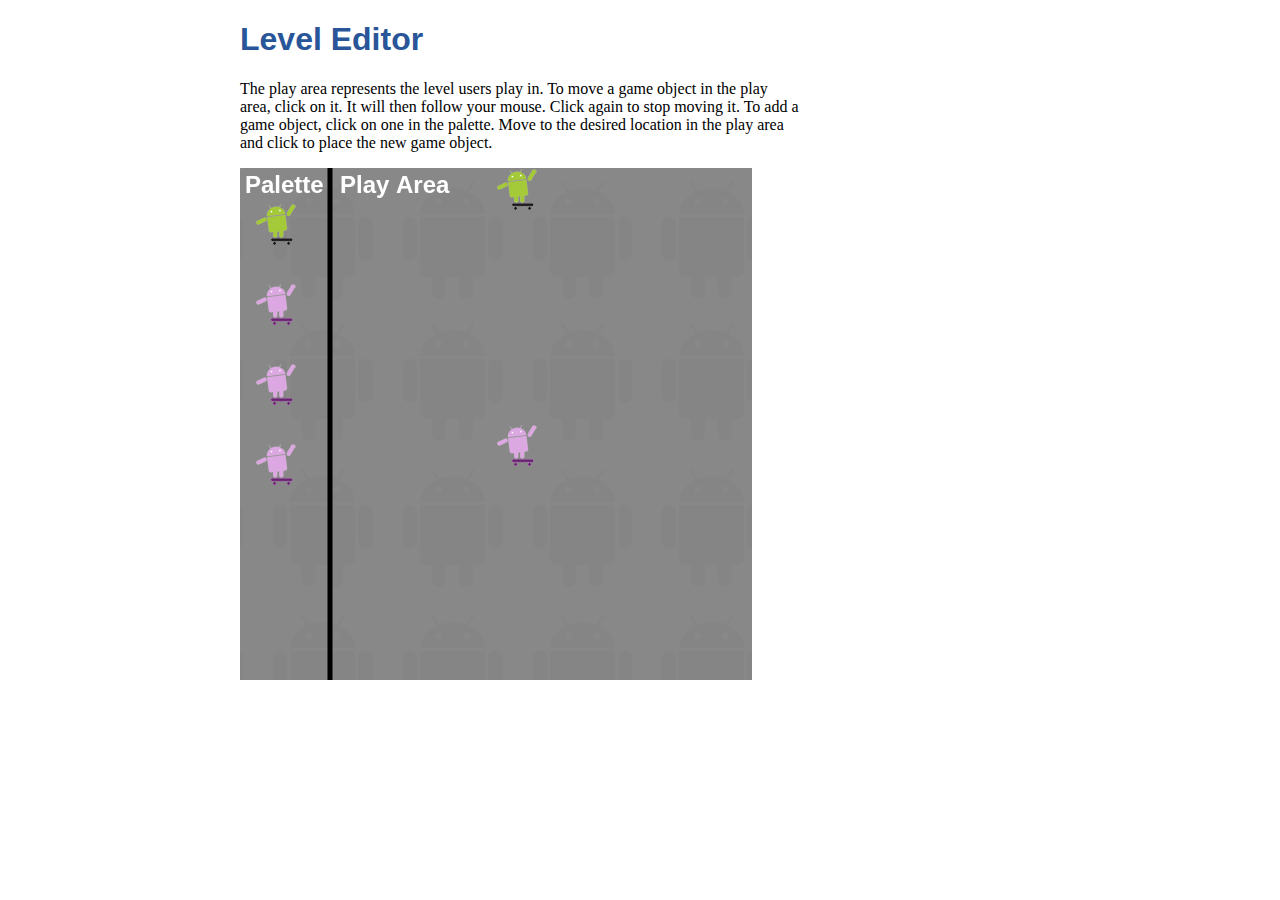
==== SevenWonders/level_editor/index.html @ eb71f7b6 "Instructions." ====
<!DOCTYPE html>
<html>
	<head>
		<meta http-equiv="Content-Type" content="text/html;charset=utf-8" />
		<title>Level Editor</title>
		<link type="text/css" rel="stylesheet" href="style.css">
		<script type="text/javascript" src="script.js"></script>
	</head>
	<body onload="handleLoad()">
		<header>
			<h1>
				Level Editor
			</h1>
		</header>
		<article>
				<p>
					The play area represents the level users play in.
					To move a game object in the play area, click on it.
					It will then follow your mouse. Click again to stop moving it.
					To add a game object, click on one in the palette.
					Move to the desired location in the play area and click to place
					the new game object.
				</p>
				<p>
					<canvas id="gameCanvas" width="512" height="512"
						onmousemove="handleMouseMove(event)" onclick="handleClick(event)"
						onmouseover="handleMouseOver(event)" onmouseout="handleMouseOut(event)" >
					</canvas>
				</p>
		</article>
	</body>
</html>
---- SevenWonders/level_editor/style.css ----
h1, h2 {
	color: #295599;
}

h1 {
	font: bold xx-large sans-serif;
}

h2 {
	font: bold x-large sans-serif;
}

body {
	margin-left: auto;
	margin-right: auto;
	width: 800px;
}

p, blockquote {
	max-width: 35em;
}

#gameImages {
	display: none;
}

#gameStatus {
	text-align: center;
	width: 512px;
	font: bold x-large sans-serif;
}
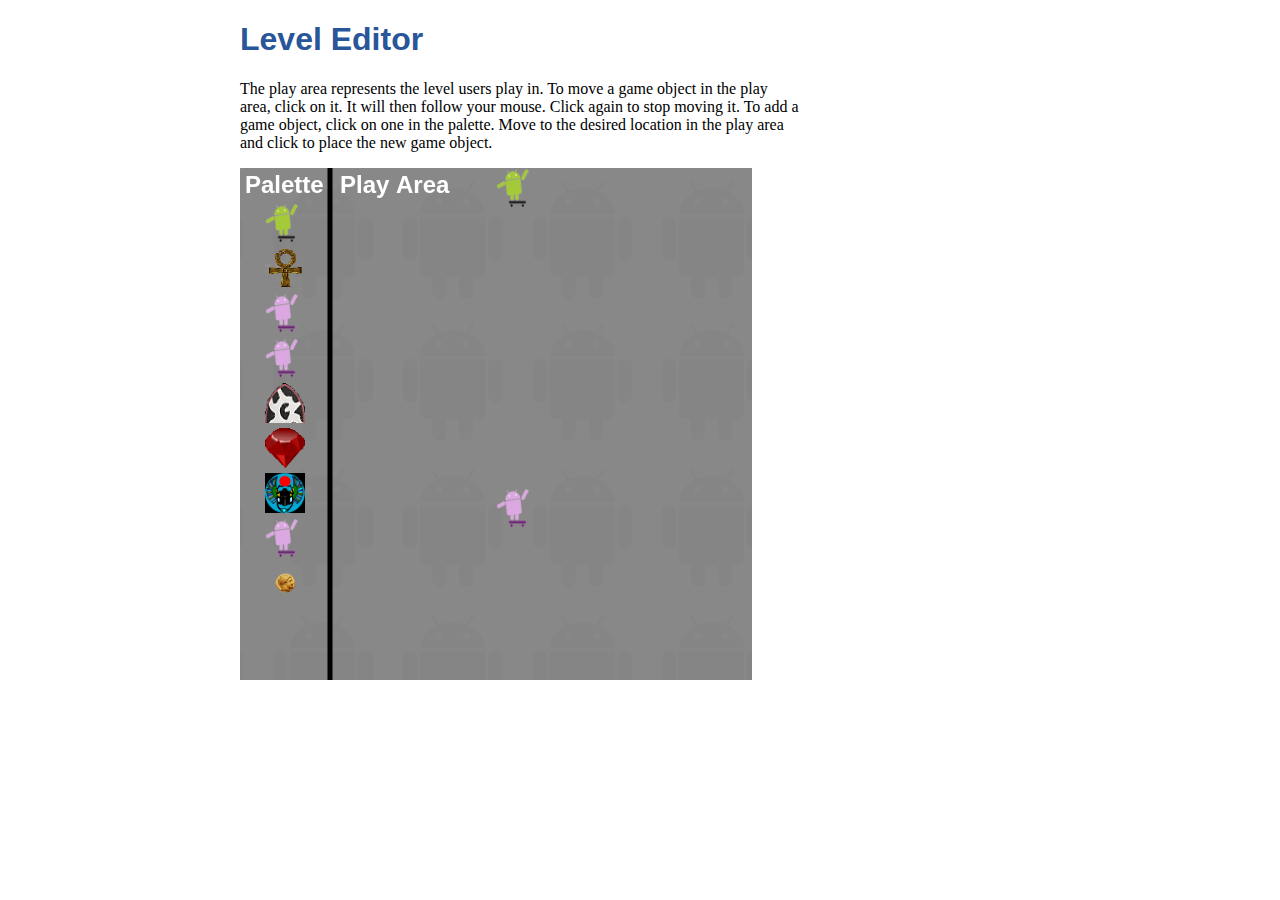
==== commit ebc71211: "Constrain sizes." ====
--- a/SevenWonders/level_editor/index.html
+++ b/SevenWonders/level_editor/index.html
@@ -22,7 +22,7 @@
 					the new game object.
 				</p>
 				<p>
-					<canvas id="gameCanvas" width="512" height="512"
+					<canvas id="gameCanvas" width="512" height="640"
 						onmousemove="handleMouseMove(event)" onclick="handleClick(event)"
 						onmouseover="handleMouseOver(event)" onmouseout="handleMouseOut(event)" >
 					</canvas>
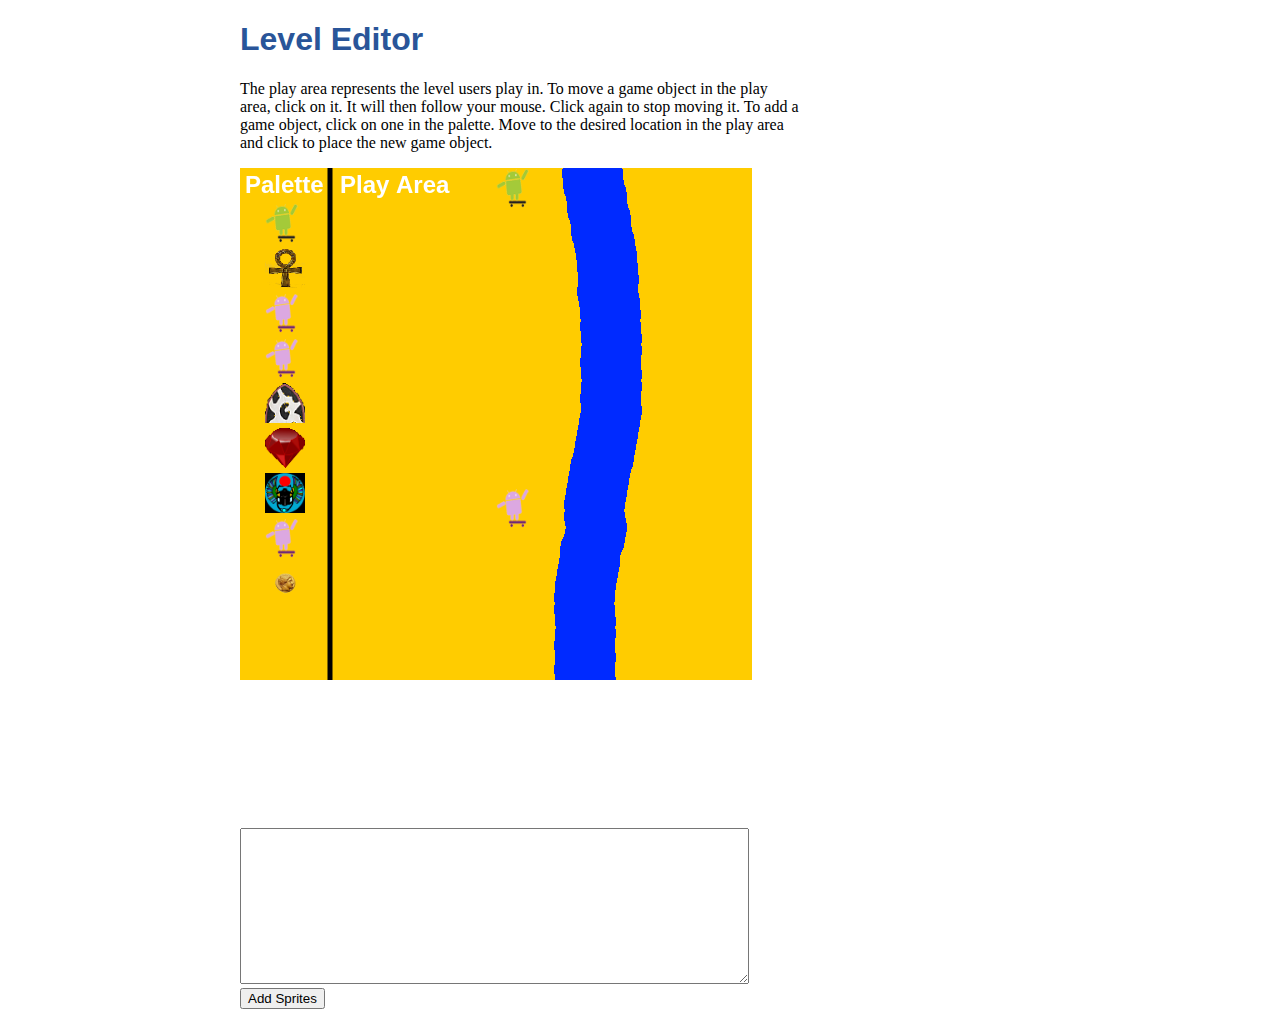
==== commit b055ba6b: "Crude start of sprite parsing from text." ====
--- a/SevenWonders/level_editor/index.html
+++ b/SevenWonders/level_editor/index.html
@@ -27,6 +27,12 @@
 						onmouseover="handleMouseOver(event)" onmouseout="handleMouseOut(event)" >
 					</canvas>
 				</p>
+				<p>
+					<form action="javascript:parseObjects(theObjects.value);" method="get">
+ 					<textarea id="theObjects" rows="10" cols="61"></textarea> <br/>
+					<input type="submit" value="Add Sprites" />
+					</form>
+				</p>
 		</article>
 	</body>
 </html>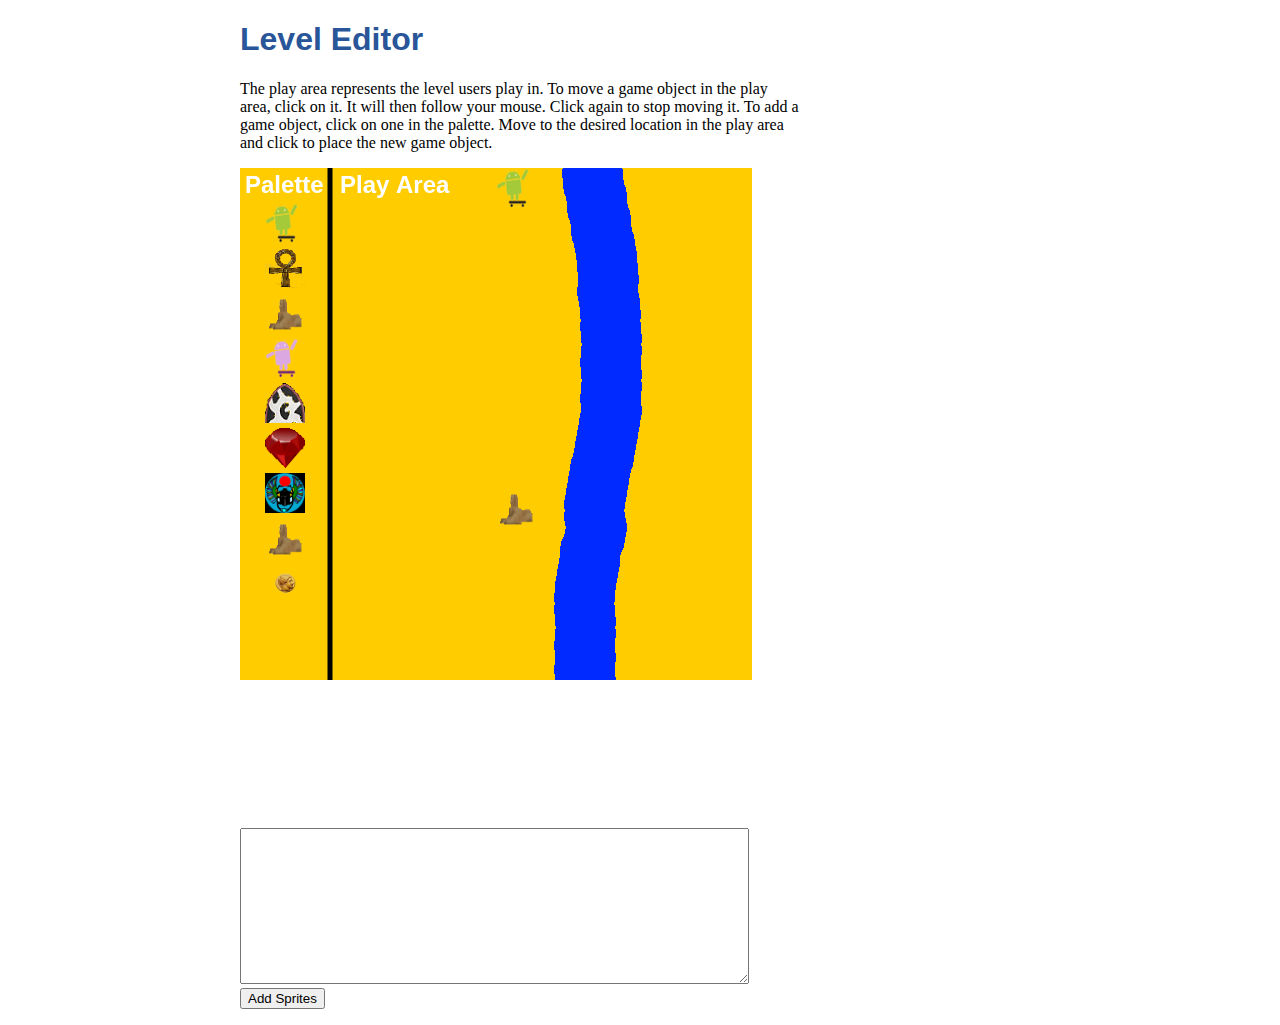
==== commit 8df7c479: "Redraw after adding sprites from Java code. Parse Java code." ====
--- a/SevenWonders/level_editor/index.html
+++ b/SevenWonders/level_editor/index.html
@@ -28,7 +28,7 @@
 					</canvas>
 				</p>
 				<p>
-					<form action="javascript:parseObjects(theObjects.value);" method="get">
+					<form action="javascript:parseObjects();" method="get">
  					<textarea id="theObjects" rows="10" cols="61"></textarea> <br/>
 					<input type="submit" value="Add Sprites" />
 					</form>
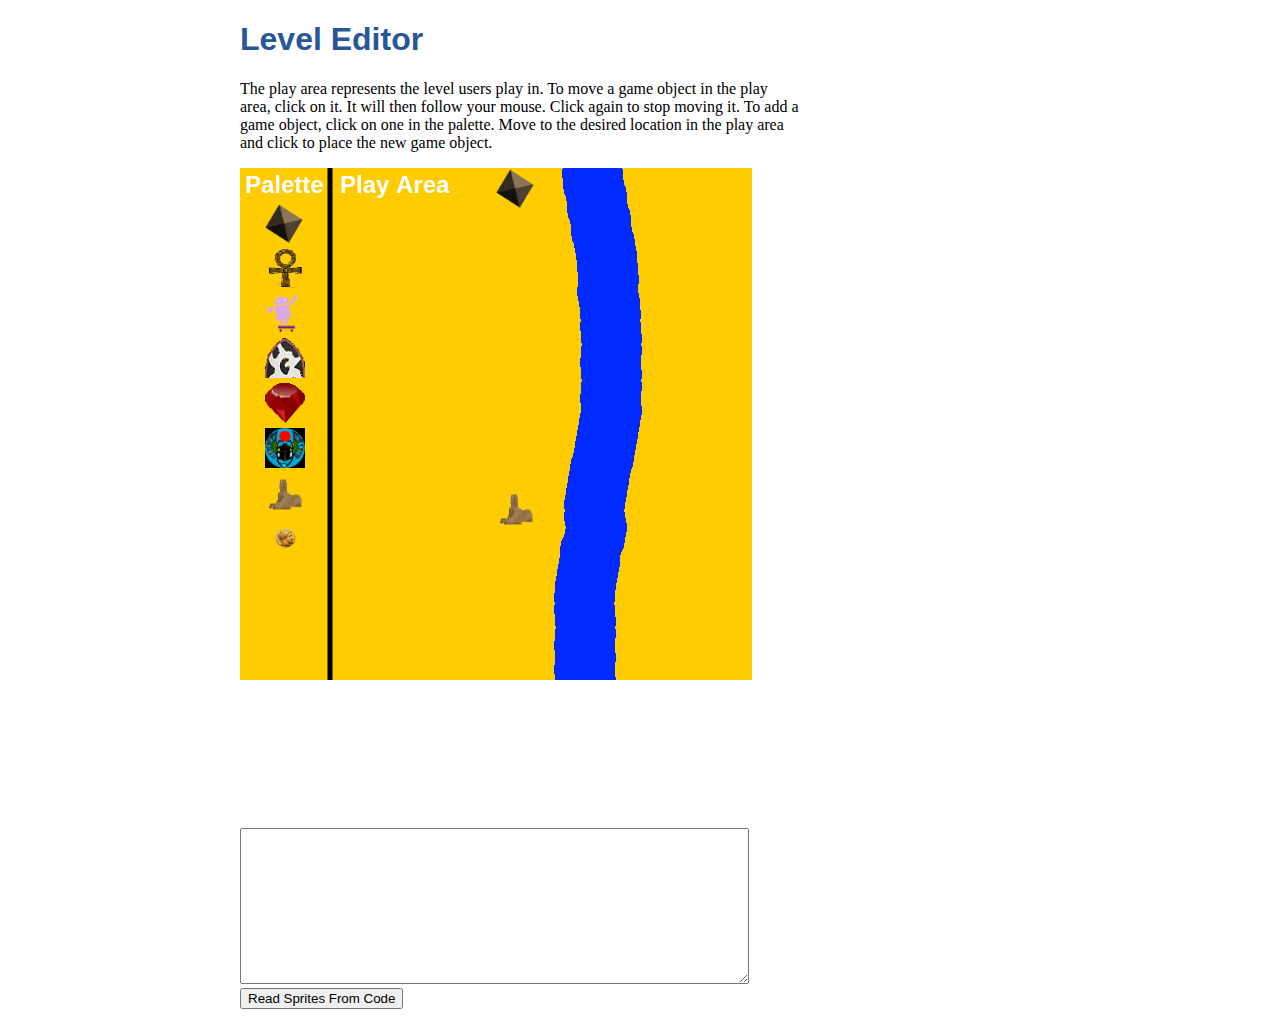
==== commit 26b9eb1c: "Code cleanup: constants, etc." ====
--- a/SevenWonders/level_editor/index.html
+++ b/SevenWonders/level_editor/index.html
@@ -30,7 +30,7 @@
 				<p>
 					<form action="javascript:parseObjects();" method="get">
  					<textarea id="theObjects" rows="10" cols="61"></textarea> <br/>
-					<input type="submit" value="Add Sprites" />
+					<input type="submit" value="Read Sprites From Code" />
 					</form>
 				</p>
 		</article>
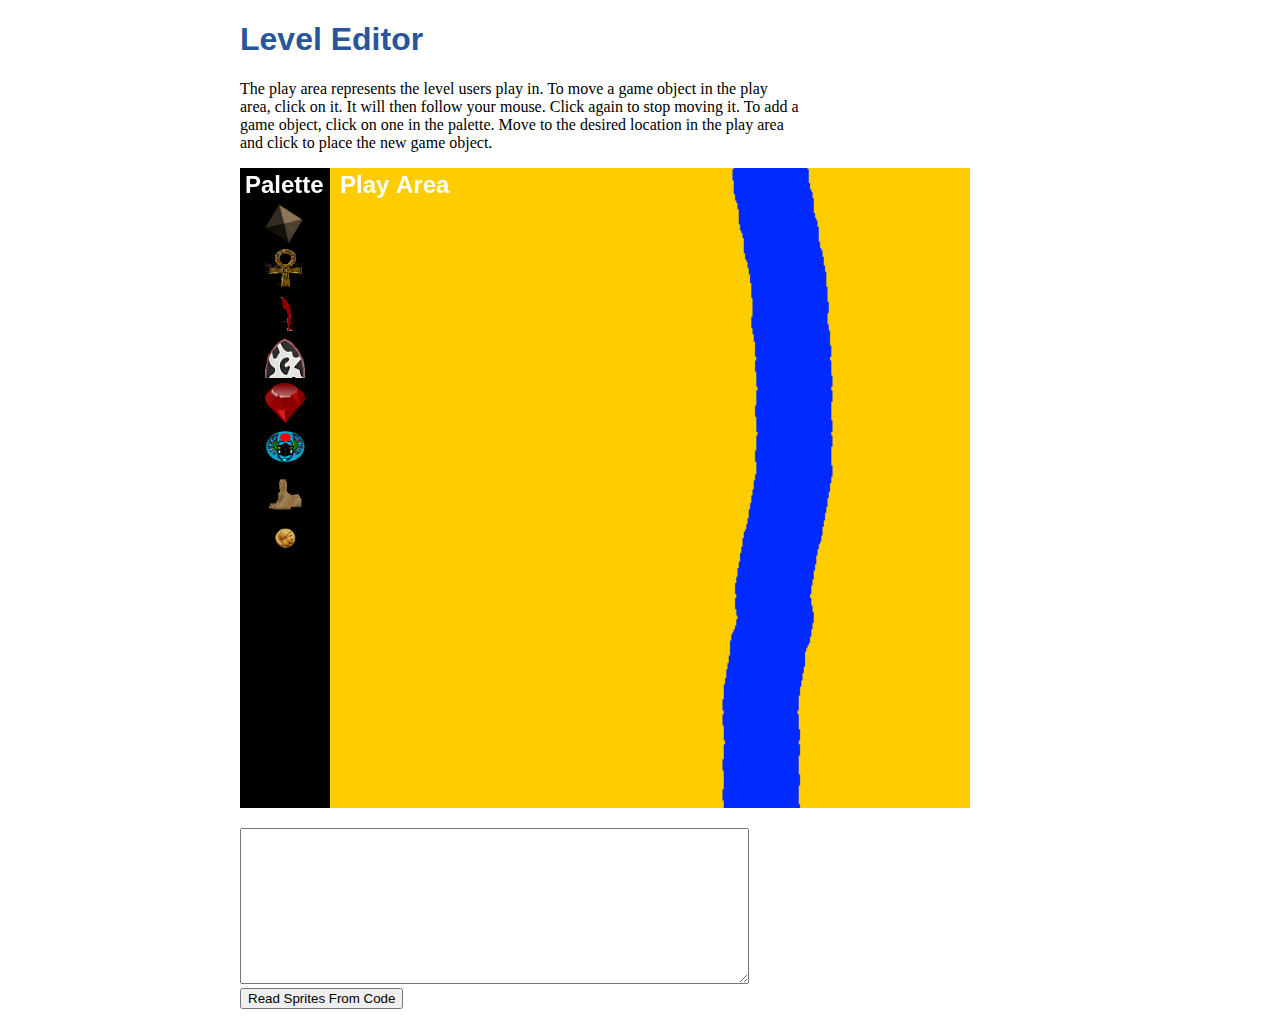
==== commit 808282a5: "Visual cleanup: background not drawn in palette, etc." ====
--- a/SevenWonders/level_editor/index.html
+++ b/SevenWonders/level_editor/index.html
@@ -22,7 +22,7 @@
 					the new game object.
 				</p>
 				<p>
-					<canvas id="gameCanvas" width="512" height="640"
+					<canvas id="gameCanvas" width="730" height="640"
 						onmousemove="handleMouseMove(event)" onclick="handleClick(event)"
 						onmouseover="handleMouseOver(event)" onmouseout="handleMouseOut(event)" >
 					</canvas>
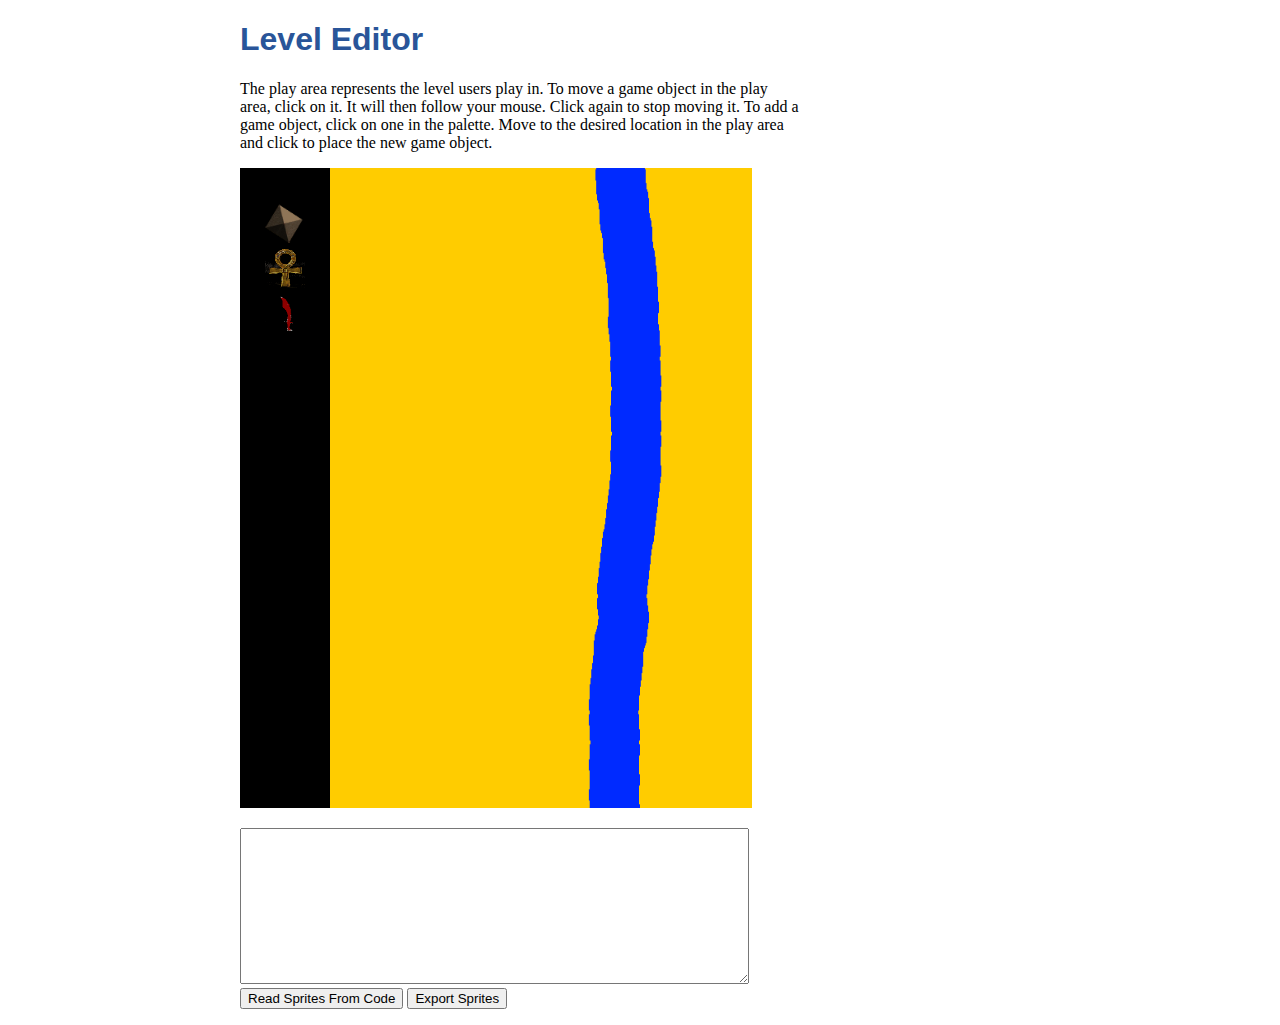
==== commit d13ed0dd: "Export sprites." ====
--- a/SevenWonders/level_editor/index.html
+++ b/SevenWonders/level_editor/index.html
@@ -22,7 +22,7 @@
 					the new game object.
 				</p>
 				<p>
-					<canvas id="gameCanvas" width="730" height="640"
+					<canvas id="gameCanvas" width="512" height="640"
 						onmousemove="handleMouseMove(event)" onclick="handleClick(event)"
 						onmouseover="handleMouseOver(event)" onmouseout="handleMouseOut(event)" >
 					</canvas>
@@ -31,6 +31,7 @@
 					<form action="javascript:parseObjects();" method="get">
  					<textarea id="theObjects" rows="10" cols="61"></textarea> <br/>
 					<input type="submit" value="Read Sprites From Code" />
+					<button type="button" onclick="exportObjects();">Export Sprites</button>
 					</form>
 				</p>
 		</article>
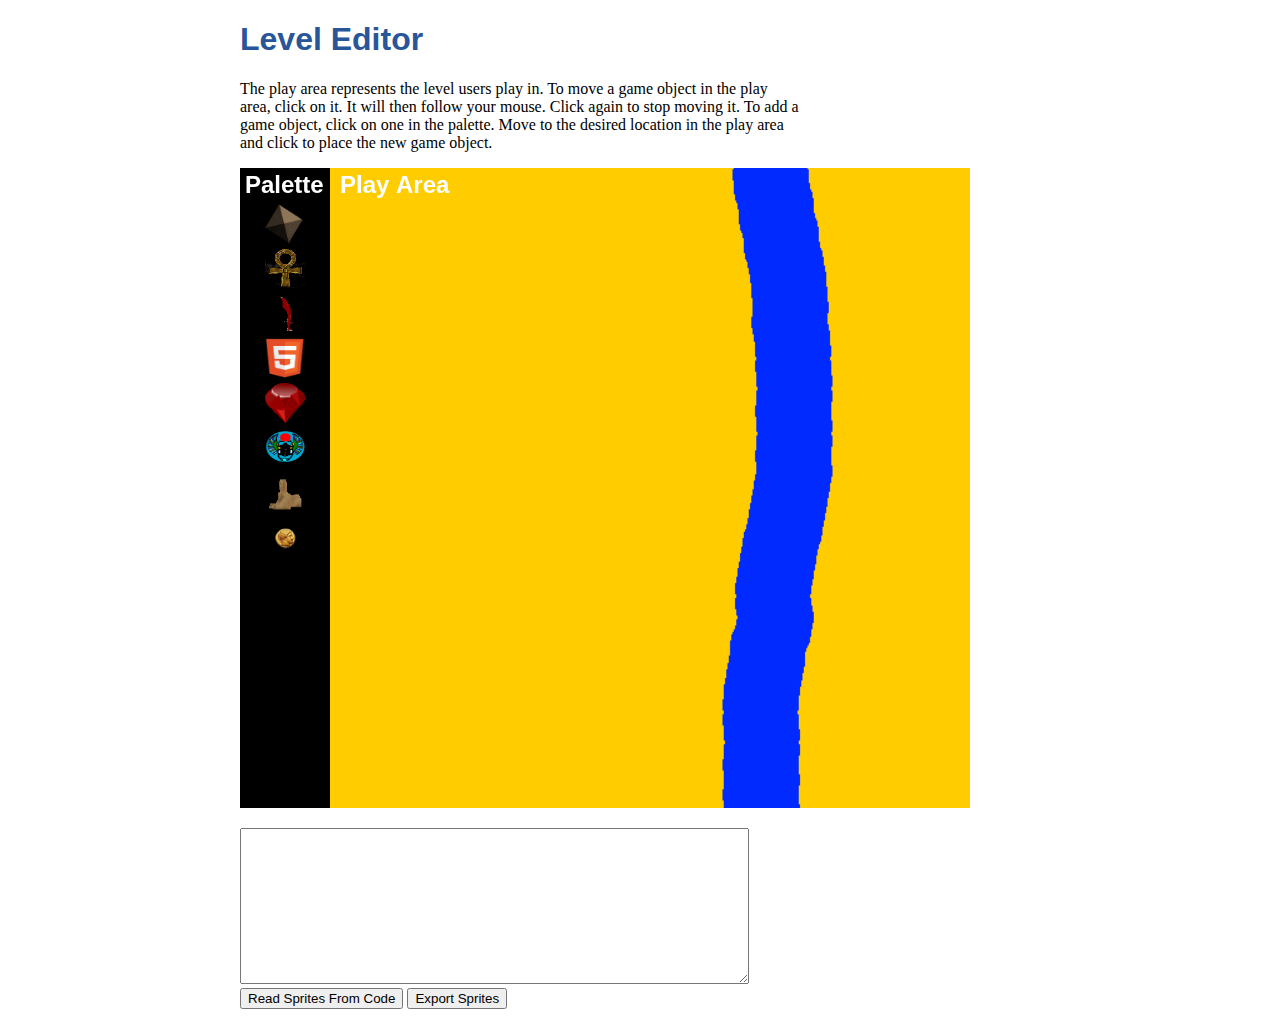
==== commit 69d3989f: "Fix non-square level edit area. Fix canvas coords exported instead of Android coords." ====
--- a/SevenWonders/level_editor/index.html
+++ b/SevenWonders/level_editor/index.html
@@ -22,7 +22,7 @@
 					the new game object.
 				</p>
 				<p>
-					<canvas id="gameCanvas" width="512" height="640"
+					<canvas id="gameCanvas" width="730" height="640"
 						onmousemove="handleMouseMove(event)" onclick="handleClick(event)"
 						onmouseover="handleMouseOver(event)" onmouseout="handleMouseOut(event)" >
 					</canvas>
